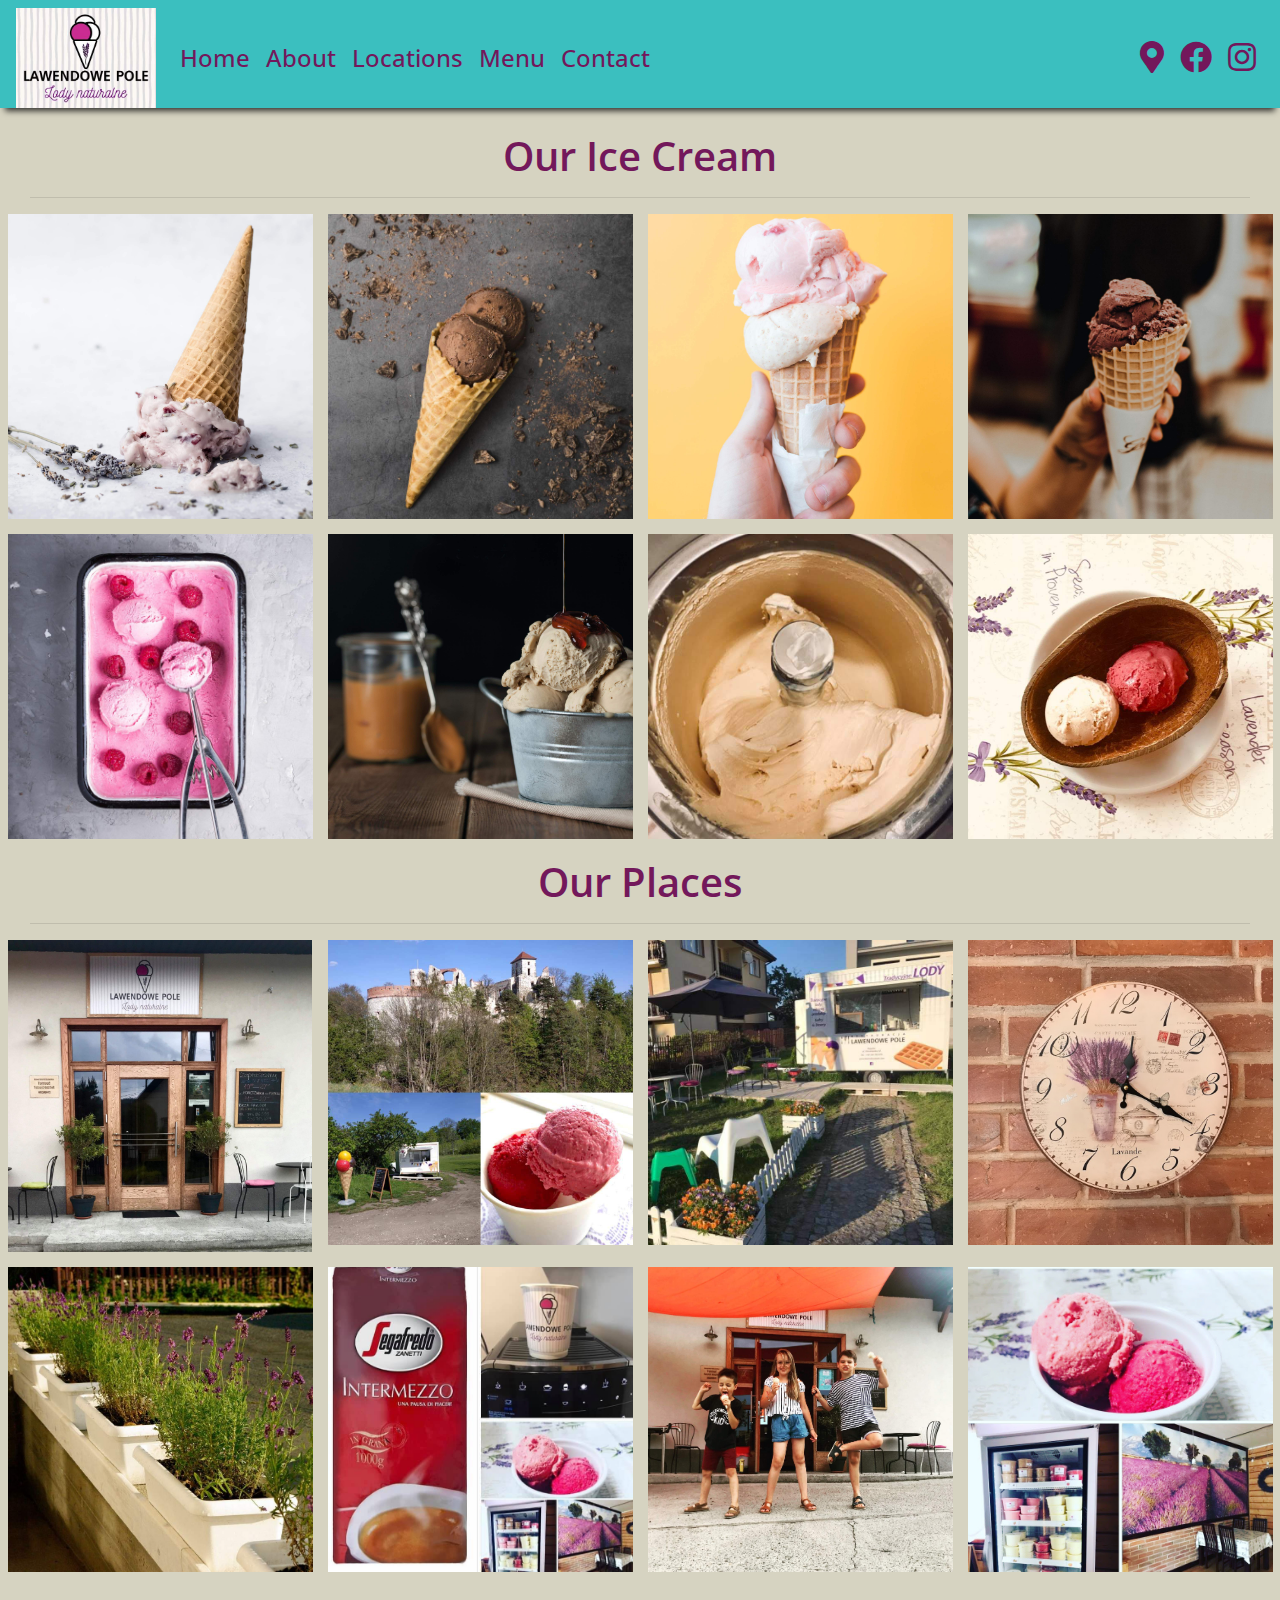
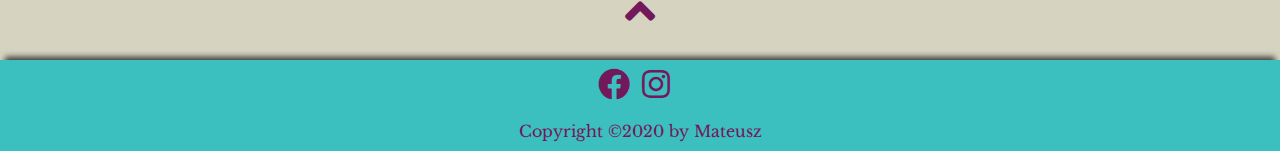
==== gallery.html @ 7745a28f "change arrow icon and bg for facillities table items in locations" ====
<!DOCTYPE html>
<html lang="en">

<head>
    <meta charset="UTF-8">
    <meta name="viewport" content="width=device-width, initial-scale=1.0">
    <meta http-equiv="X-UA-Compatible" content="ie=edge">
    <meta name="Description" content="Lawendowe Pole - Ice Creams" />
    <link rel="stylesheet" href="https://cdnjs.cloudflare.com/ajax/libs/twitter-bootstrap/4.5.2/css/bootstrap.min.css">
    <link rel="stylesheet" href="https://cdnjs.cloudflare.com/ajax/libs/font-awesome/5.15.0/css/all.min.css">
    <link rel="stylesheet" href="assets/css/style.css">
    <link rel="apple-touch-icon" sizes="180x180" href="assets/favicon/apple-touch-icon.png">
    <link rel="icon" type="image/png" sizes="32x32" href="assets/favicon/favicon-32x32.png">
    <link rel="icon" type="image/png" sizes="16x16" href="assets/favicon/favicon-16x16.png">
    <link rel="manifest" href="/site.webmanifest">
    <title>Lawendowe Pole - Natural Ice cream</title>
</head>

<body>
    <header>
        <!--Navbar with logo on the left and "hamburger menu" for mobile and tablets.For desktops logo,menu link and social links on the right-->
        <nav class="navbar navbar-expand-lg navbar-dark lp-navbar">
            <a class="navbar-brand lp-navbar-brand" href="index.html"><img src="assets/images/logo.jpg" alt="logo"
                    id="logo"></a>
            <button class="navbar-toggler" type="button" data-toggle="collapse"
                data-target="#toggler-collapse" aria-expanded="false" aria-label="Toggle navigation">
                <span class="navbar-toggler-icon"></span>
            </button>
            <div class="collapse navbar-collapse" id="toggler-collapse">
                <ul class="navbar-nav menu-links">
                    <li class="nav-item lp-nav-item">
                        <a href="index.html" class="nav-link"><span>Home</span></a>
                    </li>
                    <li class="nav-item lp-nav-item">
                        <a href="index.html#about" class="nav-link"><span>About</span></a>
                    </li>
                    <li class="nav-item lp-nav-item">
                        <a href="locations.html" class="nav-link"><span>Locations</span></a>
                    </li>
                    <li class="nav-item lp-nav-item">
                        <a href="assets/menu/menu.pdf" target="_blank" class="nav-link"><span>Menu</span></a>
                    </li>
                    <li class="nav-item lp-nav-item">
                        <a href="index.html#contactUs" class="nav-link"><span>Contact</span></a>
                    </li>
                </ul>
            </div>
            <!--social links menu located on the right of navbar-->
            <ul class="navbar-nav ml-auto d-none d-lg-flex lp-social-links">
                <li class="nav-item lp-nav-item">
                    <a href="https://www.google.ie/maps/search/lawendowe+pole+-+lody+naturalne/@50.0837449,19.5366776,14z/data=!3m1!4b1?hl=en&authuser=0"
                        target="_blank" rel="noreferrer" class="nav-link"><i class="fas fa-map-marker-alt"></i></a>
                </li>
                <li class="nav-item lp-nav-item">
                    <a href="https://www.facebook.com/lawendowepole.a" target="_blank" rel="noreferrer" class="nav-link"><i
                            class="fab fa-facebook"></i></a>
                </li>
                <li class="nav-item lp-nav-item">
                    <a href="https://www.instagram.com/lawendowe.pole/" target="_blank" rel="noreferrer" class="nav-link"><i
                            class="fab fa-instagram"></i></a>
                </li>
            </ul>
        </nav>
    </header>

    <!--Section for Ice cream photos and our places-->
<section >
    <div class="container-fluid lp-gallery py-4">
        <div class="container-fluid ">
            <h1 class="text-center "><span>Our Ice Cream</span></h1>
            <hr>
        </div>
        <div class="row text-center lp-bg-gallery">
            <div class="col-12 col-md-6 col-lg-3 lp-image">
                <img class="img-fluid " src="assets/images/lavender_ice.jpg" alt="lavender ice cream">
            </div>
            <div class="col-12 col-md-6 col-lg-3 lp-image">
                <img class="img-fluid " src="assets/images/chocolate_ice.jpg" alt="chocolate ice cream">
            </div>
            <div class="col-12 col-md-6 col-lg-3 lp-image">
                <img class="img-fluid " src="assets/images/2ice.jpg" alt="2 flavours ice">
            </div>
            <div class="col-12 col-md-6 col-lg-3 lp-image">
                <img class="img-fluid " src="assets/images/chocolate2.jpg" alt="chocolate ice cream in hand">
            </div>
            <div class="col-12 col-md-6 col-lg-3 lp-image">
                <img class="img-fluid " src="assets/images/maliny.jpg" alt="raspberries ice creams">
            </div>
            <div class="col-12 col-md-6 col-lg-3 lp-image">
                <img class="img-fluid " src="assets/images/table_ice.jpg" alt="ice creams in cafe">
            </div>
            <div class="col-12 col-md-6 col-lg-3 lp-image">
                <img class="img-fluid " src="assets/images/makingicecream.jpg" alt="making ice creams">
            </div>
            <div class="col-12 col-md-6 col-lg-3 lp-image">
                <img class="img-fluid " src="assets/images/icecreamshell.jpg" alt="ice creams in shell">
            </div>
        </div>
        <div class="container-fluid ">
            <h1 class="text-center pt-1"><span>Our Places</span></h1>
            <hr>
        </div>
        <div class="row text-center ">
            <div class="col-12 col-md-6 col-lg-3 lp-image">
                <img class="img-fluid " src="assets/images/lavenderfront.jpg" alt="Front of the Café">
            </div>
            <div class="col-12 col-md-6 col-lg-3 lp-image">
                <img class="img-fluid " src="assets/images/castle.jpg" alt="At the Castle">
            </div>
            <div class="col-12 col-md-6 col-lg-3 lp-image">
                <img class="img-fluid " src="assets/images/shopalwernia2.jpg" alt="Alwernia- ice cream shop">
            </div>
            <div class="col-12 col-md-6 col-lg-3 lp-image">
                <img class="img-fluid " src="assets/images/clock.jpg" alt="Clock">
            </div>
            <div class="col-12 col-md-6 col-lg-3 lp-image">
                <img class="img-fluid " src="assets/images/lavenderoutside.jpg" alt="lavender">
            </div>
            <div class="col-12 col-md-6 col-lg-3 lp-image">
                <img class="img-fluid " src="assets/images/ekspres.jpg" alt="coffee machine">
            </div>
            <div class="col-12 col-md-6 col-lg-3 lp-image">
                <img class="img-fluid " src="assets/images/kidsCafe.jpg" alt="children in front of Café">
            </div>
            <div class="col-12 col-md-6 col-lg-3 lp-image">
                <img class="img-fluid " src="assets/images/3pic.jpg" alt="fridge full of ice creams">
            </div>
        </div>
        <div class="row">
            <div class="col text-center lp-arrow">
                <a href="#top"><i class="fas fa-angle-up"></i></a>
            </div>
        </div>
    </div>
</section>




    <!--Footer with social links in the midle & copyright-->
    <footer>
        <div class="container-fluid lp-footer pt-2">
            <div class="row">
                <div class="col text-center">
                    <ul class="list-inline lp-social-links">
                        <li class="list-inline-item lp-f-inline-item">
                            <a href="https://www.facebook.com/lawendowepole.a" target="_blank" rel="noreferrer"><i
                                    class="fab fa-facebook"></i></a>
                        </li>
                        <li class="list-inline-item lp-f-inline-item">
                            <a href="https://www.instagram.com/lawendowe.pole/" target="_blank" rel="noreferrer"><i
                                    class="fab fa-instagram"></i></a>
                        </li>
                        <li class="list-inline-item lp-f-inline-item">
                            <a href="https://www.tripadvisor.ie/Restaurant_Review-g2427773-d10751722-Reviews-Lawendowe_Pole_Lody_naturalne-Alwernia_Lesser_Poland_Province_Southern_Poland.html"
                                target="_blank" rel="noreferrer"><i class="fab fa-tripadvisor"></i></a>
                        </li>
                    </ul>
                </div>
            </div>
            <div class="row">
                <div class="col text-center">
                    <p>Copyright &copy;2020 by Mateusz</p>
                </div>
            </div>
        </div>
    </footer>

    <script src="https://cdnjs.cloudflare.com/ajax/libs/jquery/3.5.1/jquery.slim.min.js"></script>
    <script src="https://cdnjs.cloudflare.com/ajax/libs/popper.js/1.16.1/umd/popper.min.js"></script>
    <script src="https://cdnjs.cloudflare.com/ajax/libs/twitter-bootstrap/4.5.2/js/bootstrap.min.js"></script>
</body>

</html>
---- assets/css/style.css ----
@import url('https://fonts.googleapis.com/css2?family=Libre+Baskerville:ital,wght@0,400;0,700;1,400&family=Open+Sans:ital,wght@0,300;0,400;0,600;0,700;0,800;1,300;1,400;1,600;1,700;1,800&display=swap');

/*--------------------------------Header with navbar*/

.lp-navbar {
    background-color: #3bbfbf;
    margin: 0;
    padding-bottom: 0;
    position: relative;
    z-index: 1;
    -moz-box-shadow: 0 8px 6px -5px rgba(0, 0,0,0.75);
    -webkit-box-shadow: 0 8px 6px -5px rgba(0, 0,0,0.75);
    box-shadow: 0 8px 6px -5px rgba(0, 0,0,0.75);
}

.lp-navbar-brand {
    padding: 0;
} 

.lp-nav-item span {
    color: #73185b;
    font-size: 24px;
    font-family: 'Open Sans', 'sans-serif';
    font-weight: 500;
}

.lp-nav-item span:hover {
    color: #d6d3c1;
}

/*--------------------------------social links and logo*/

.lp-social-links i {
    font-size: 2em;
    color:#73185b;
}

.lp-social-links i:hover {
    color: #d6d3c1;
}

#logo {
    width:140px;
    height:100px;
}

/*--------------------------------Image Carousel*/

.lp-carousel-view {
    max-height: 700px;
}

.lp-carusel-caption {
    margin:20%;
}

.lp-carusel-caption h2 {
    font-family: 'Open Sans', 'sans-serif';
    font-weight: 500;
    color: #bf3b9c;
    background-color: rgba(0,0,0,0.3) 
}

.lp-carusel-caption p {
    font-family: 'Libre Baskerville', sans-serif;
    font-weight: 500;
}

/*--------------------------------About*/

.lp-about-container {
    background:#3bbfbf ;
    color:#73185b
}

.lp-about h4 {
    font-family: 'Open Sans',sans-serif;
}
.lp-about p {
    font-family:'Libre Baskerville', sans-serif;
    font-weight: 400;
    
}

.lp-divider {
    width: 30px;
    height: 2px;
    background-color: #73185b;
    border:0;
}

.lp-video {
    -webkit-box-shadow:0 0 20px rgba(0,0,0,0.8);
    -moz-box-shadow:0 0 20px rgba(0,0,0,0.8);
    box-shadow:0 0 20px rgba(0,0,0,0.8);
    top:0;
    bottom:0;
    left:10px;
    right:10px;
    -moz-border-radius:100px / 10px;
    border-radius:100px / 10px;
    
}

/*--------------------------------Contact Us*/

.lp-contact {
    background-color: #d6d3c1;
}

.lp-contact legend {
    text-align: center;    
}

.lp-contact legend span {
    background-color: #fff;
    padding:8px;
    border-radius: 3%;
    font-family: 'Open Sans', sans-serif;
    font-weight: 600;
    font-size: 24px;
}

.lp-group span {
    background-color:#fff;
    padding: 5px;
    border-radius: 3%;
    font-family:'Libre Baskerville', sans-serif;
    font-weight: 400;
}

.lp-btn {
    background-color: #fff;
    color:#000;
    border-radius: 3%;
    font-family:'Open Sans', sans-serif;
    font-weight: 600;
    font-size: 24px;
}

.lp-btn:hover {
    background-color: #73185b;
    color: #fff;
}

.lp-contact-link a {
    color:#000;
    font-family:'Open Sans', sans-serif;
    font-weight: 600;
    font-size: 20px;
}

.lp-contact-link a:hover {
    color: #73185b;
    background-color: transparent;
    text-decoration: none;
}

/*--------------------------------Footer*/

.lp-footer {
    background-color: #3bbfbf;
    box-shadow: 0 -8px 5px -5px rgb(0,0,0,0.75);
    -moz-box-shadow: 0 -8px 6px -5px rgba(0, 0,0,0.75);
    -webkit-box-shadow: 0 -8px 6px -5px rgba(0, 0,0,0.75);
}

.lp-footer p {
    font-family:'Libre Baskerville', sans-serif;
    color: #73185b;
    margin-bottom: 8px; 
}

/*--------------------------------Locations*/

.lp-locations {
    background: #d6d3c1;
}
.lp-locations h2 {    
    font-family:'Open Sans', sans-serif;
    font-weight: 600;
    color: #73185b;
}

.lp-locations h3,h4{
    font-family:'Libre Baskerville', sans-serif;
    color: #73185b;
}

.lp-facillities-item{
    background-color: #3bbfbf;
}

.lp-facillities-castle {
    background-color: #d6d3c1;
}
.lp-loc-castle {
    background: #3bbfbf;
}

.lp-loc-castle h2 {
    font-family:'Open Sans', sans-serif;
    font-weight: 600;
    color: #73185b;
}

.lp-loc-castle h3,h4 {
    font-family:'Libre Baskerville', sans-serif;
    color: #73185b;
}


.lp-loc-image {
    width:80%;
    height:80%;   
}

.lp-loc-social {
    color:#73185b;
    font-size: 3em;
}

.lp-loc-social:hover {
    color: #bf3b9c;
}

.lp-table {
    margin:0;
}

/*--------------------------------Gallery*/

.lp-gallery {
    background-color:#d6d3c1 ;
}

.lp-gallery span {
    font-family:'Open Sans', sans-serif;
    font-weight: 600;
    color: #73185b;

}
.lp-image {
    margin-bottom:15px;
    padding-left: 7.5px;
    padding-right: 7.5px;
}

.lp-arrow i {
    font-size: 3rem;
    color: #73185b;
}.lp-arrow i:hover {
    color: #bf3b9c;
}
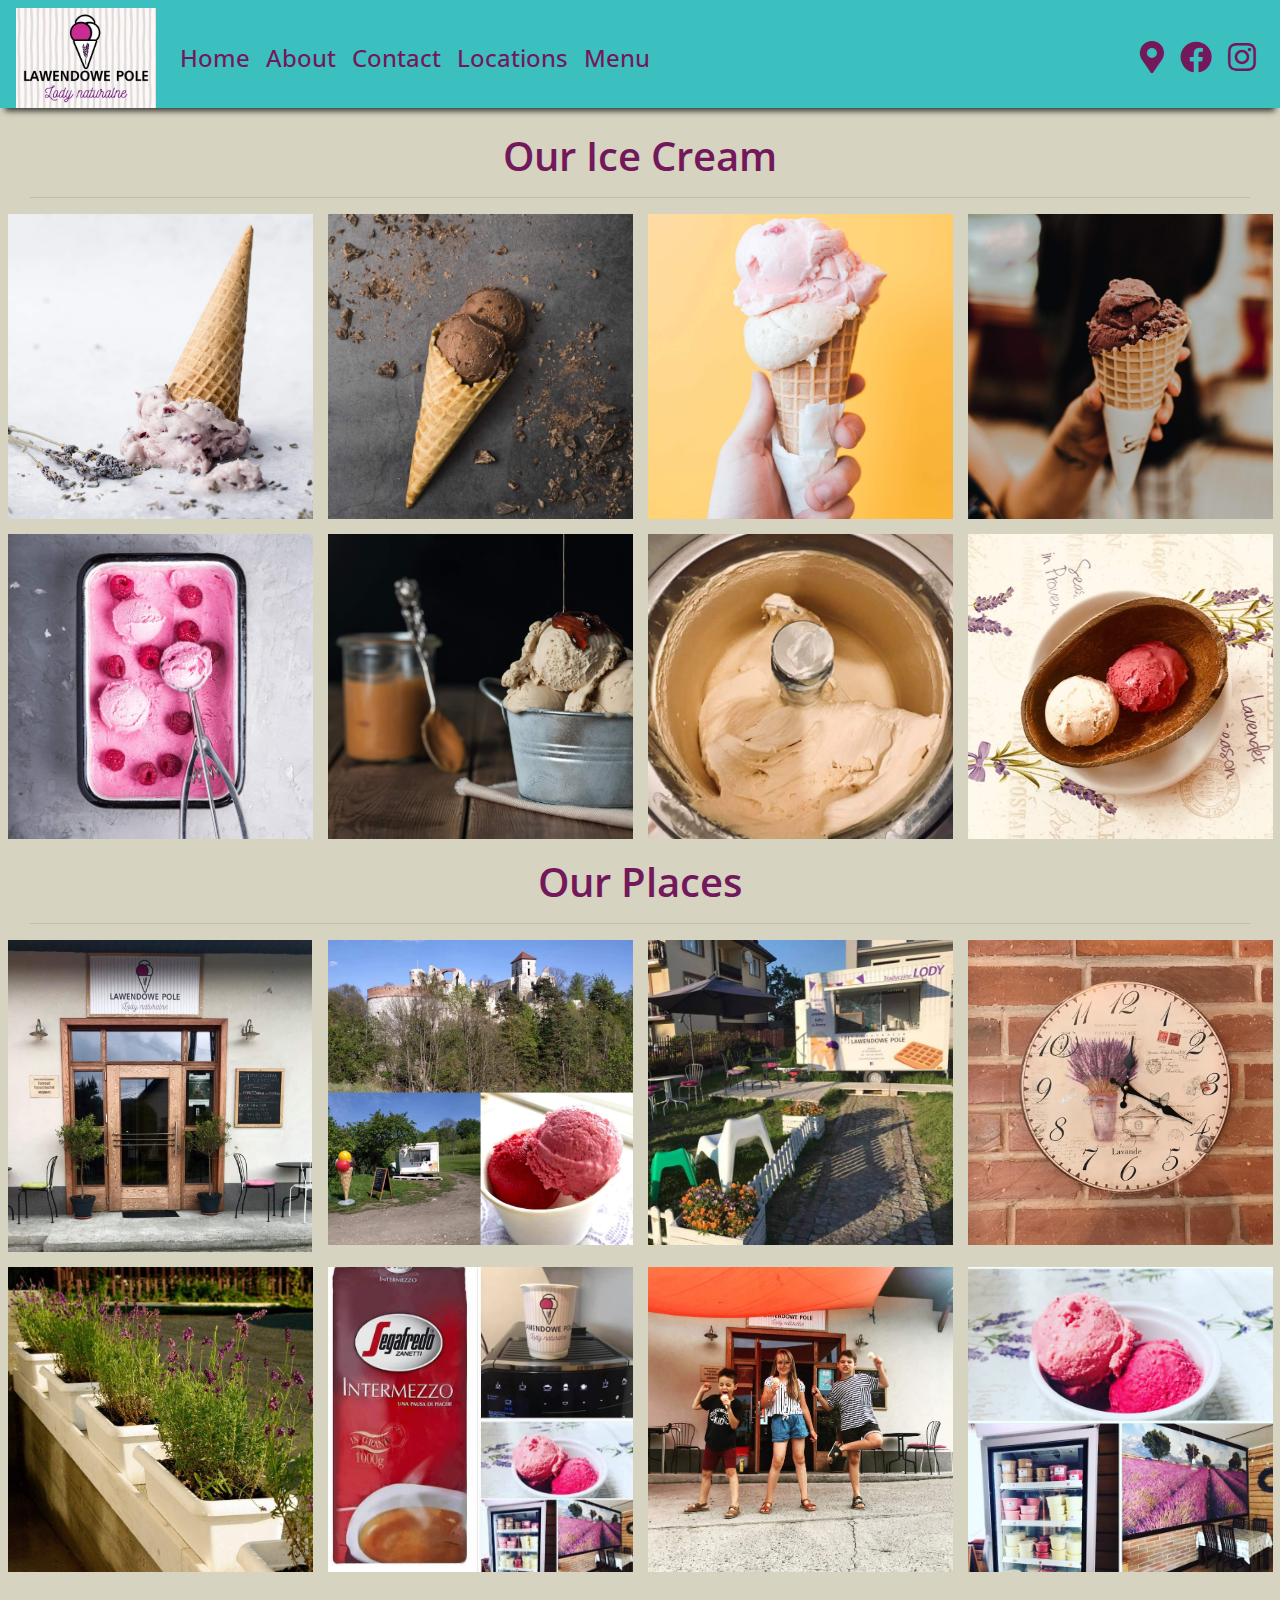
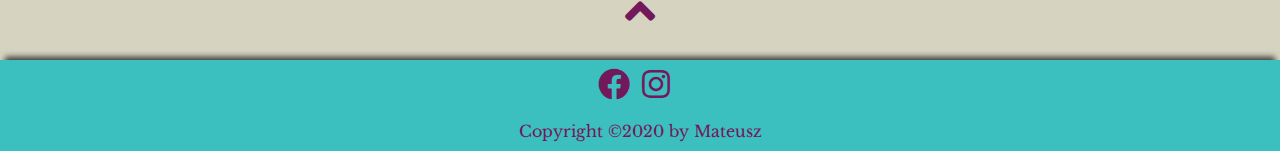
==== commit 6f4d3eb2: "order change for  menu-links in navbar" ====
--- a/gallery.html
+++ b/gallery.html
@@ -35,14 +35,14 @@
                         <a href="index.html#about" class="nav-link"><span>About</span></a>
                     </li>
                     <li class="nav-item lp-nav-item">
+                        <a href="index.html#contactUs" class="nav-link"><span>Contact</span></a>
+                    </li>
+                    <li class="nav-item lp-nav-item">
                         <a href="locations.html" class="nav-link"><span>Locations</span></a>
                     </li>
                     <li class="nav-item lp-nav-item">
                         <a href="assets/menu/menu.pdf" target="_blank" class="nav-link"><span>Menu</span></a>
-                    </li>
-                    <li class="nav-item lp-nav-item">
-                        <a href="index.html#contactUs" class="nav-link"><span>Contact</span></a>
-                    </li>
+                    </li>                    
                 </ul>
             </div>
             <!--social links menu located on the right of navbar-->
--- a/assets/css/style.css
+++ b/assets/css/style.css
@@ -113,7 +113,7 @@
 }
 
 .lp-contact legend span {
-    background-color: #fff;
+    border:2px solid #73185b;
     padding:8px;
     border-radius: 3%;
     font-family: 'Open Sans', sans-serif;
@@ -122,15 +122,15 @@
 }
 
 .lp-group span {
-    background-color:#fff;
     padding: 5px;
+    border:2px solid #73185b;
     border-radius: 3%;
     font-family:'Libre Baskerville', sans-serif;
     font-weight: 400;
 }
 
 .lp-btn {
-    background-color: #fff;
+    border:2px solid #73185b;
     color:#000;
     border-radius: 3%;
     font-family:'Open Sans', sans-serif;
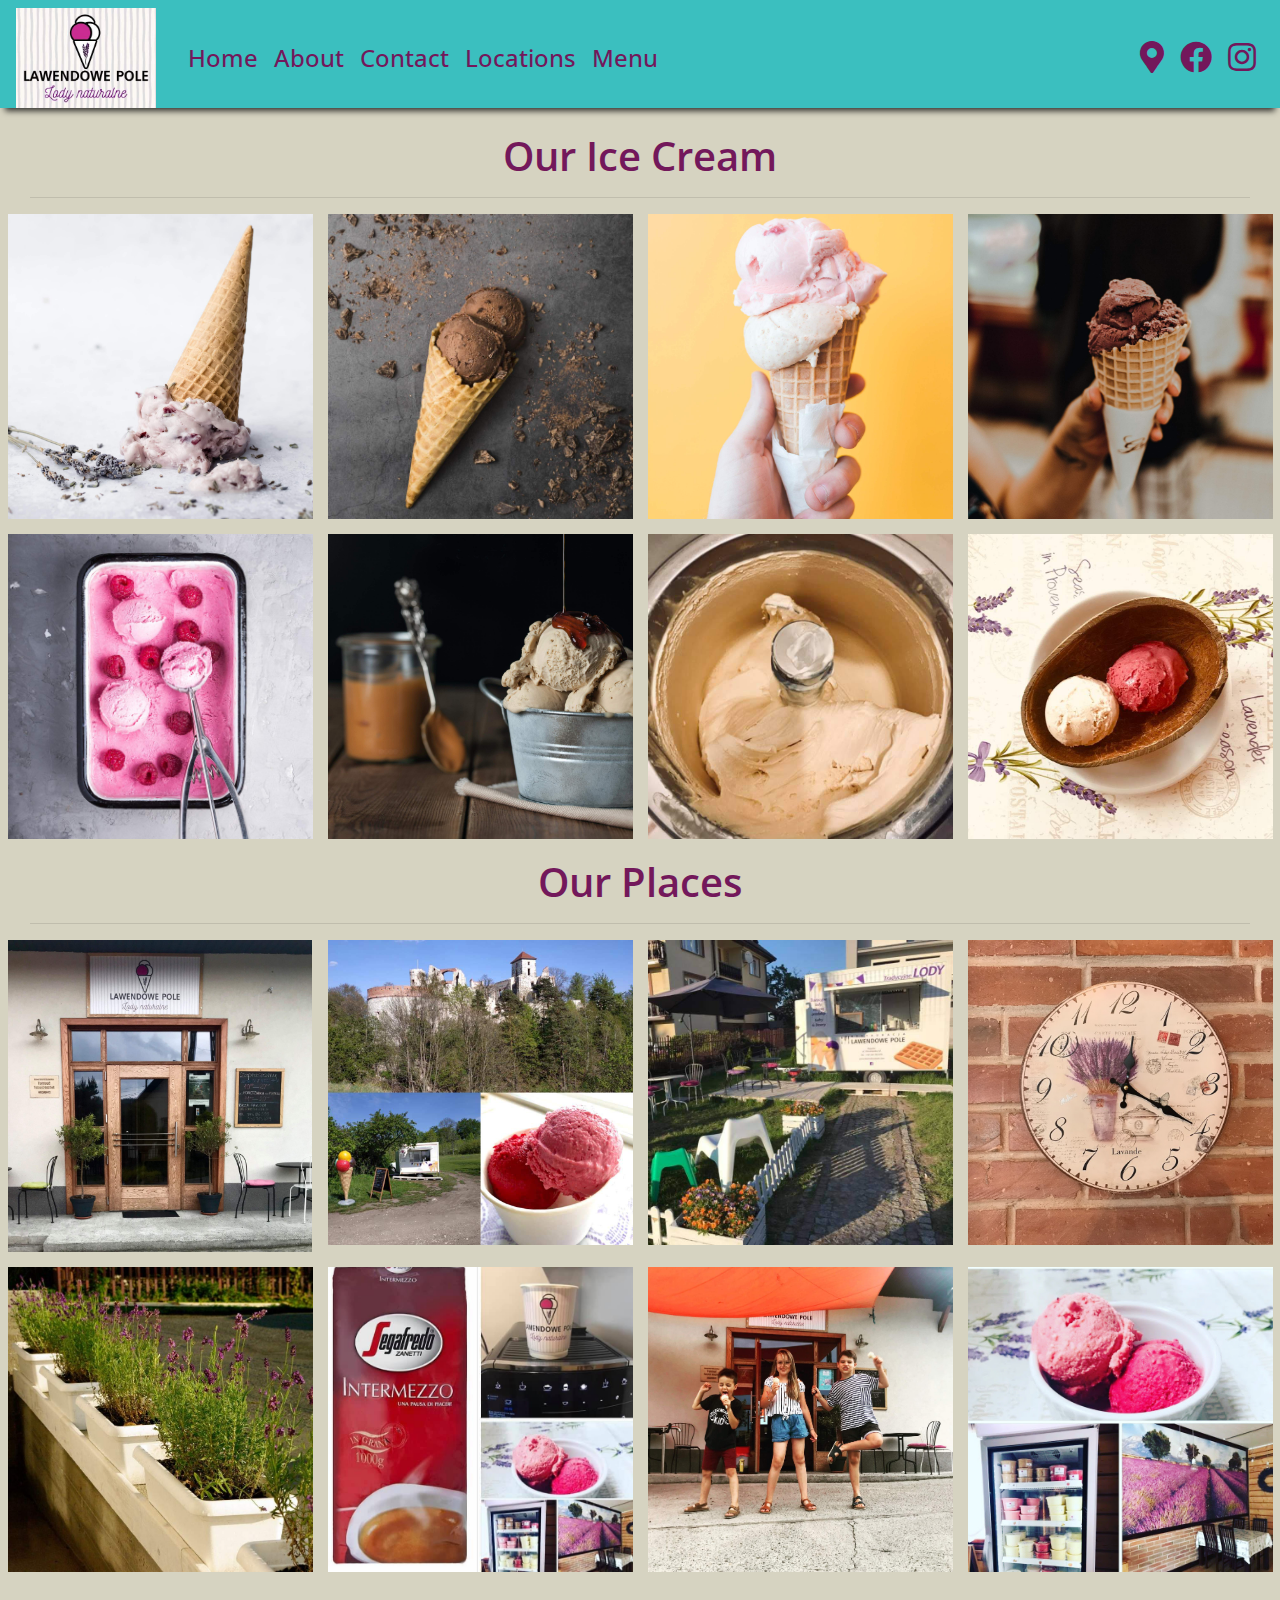
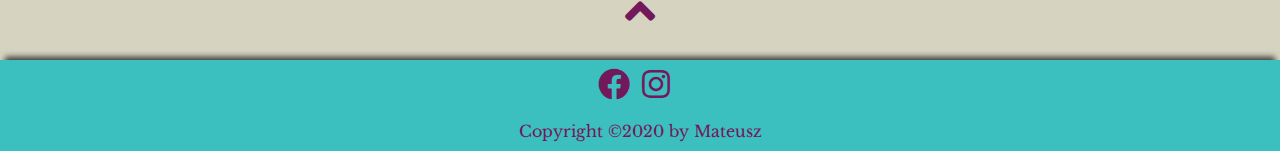
==== commit 0d8156eb: "change to navbar-light and README update" ====
--- a/gallery.html
+++ b/gallery.html
@@ -19,7 +19,7 @@
 <body>
     <header>
         <!--Navbar with logo on the left and "hamburger menu" for mobile and tablets.For desktops logo,menu link and social links on the right-->
-        <nav class="navbar navbar-expand-lg navbar-dark lp-navbar">
+        <nav class="navbar navbar-expand-lg navbar-light lp-navbar">
             <a class="navbar-brand lp-navbar-brand" href="index.html"><img src="assets/images/logo.jpg" alt="logo"
                     id="logo"></a>
             <button class="navbar-toggler" type="button" data-toggle="collapse"
--- a/assets/css/style.css
+++ b/assets/css/style.css
@@ -42,6 +42,7 @@
 #logo {
     width:140px;
     height:100px;
+    margin-right: 8px;
 }
 
 /*--------------------------------Image Carousel*/
@@ -113,7 +114,7 @@
 }
 
 .lp-contact legend span {
-    border:2px solid #73185b;
+    border:1px solid #000;
     padding:8px;
     border-radius: 3%;
     font-family: 'Open Sans', sans-serif;
@@ -123,14 +124,14 @@
 
 .lp-group span {
     padding: 5px;
-    border:2px solid #73185b;
+    border:1px solid #000;
     border-radius: 3%;
     font-family:'Libre Baskerville', sans-serif;
     font-weight: 400;
 }
 
 .lp-btn {
-    border:2px solid #73185b;
+    border:1px solid #000;
     color:#000;
     border-radius: 3%;
     font-family:'Open Sans', sans-serif;
@@ -209,7 +210,6 @@
     color: #73185b;
 }
 
-
 .lp-loc-image {
     width:80%;
     height:80%;   
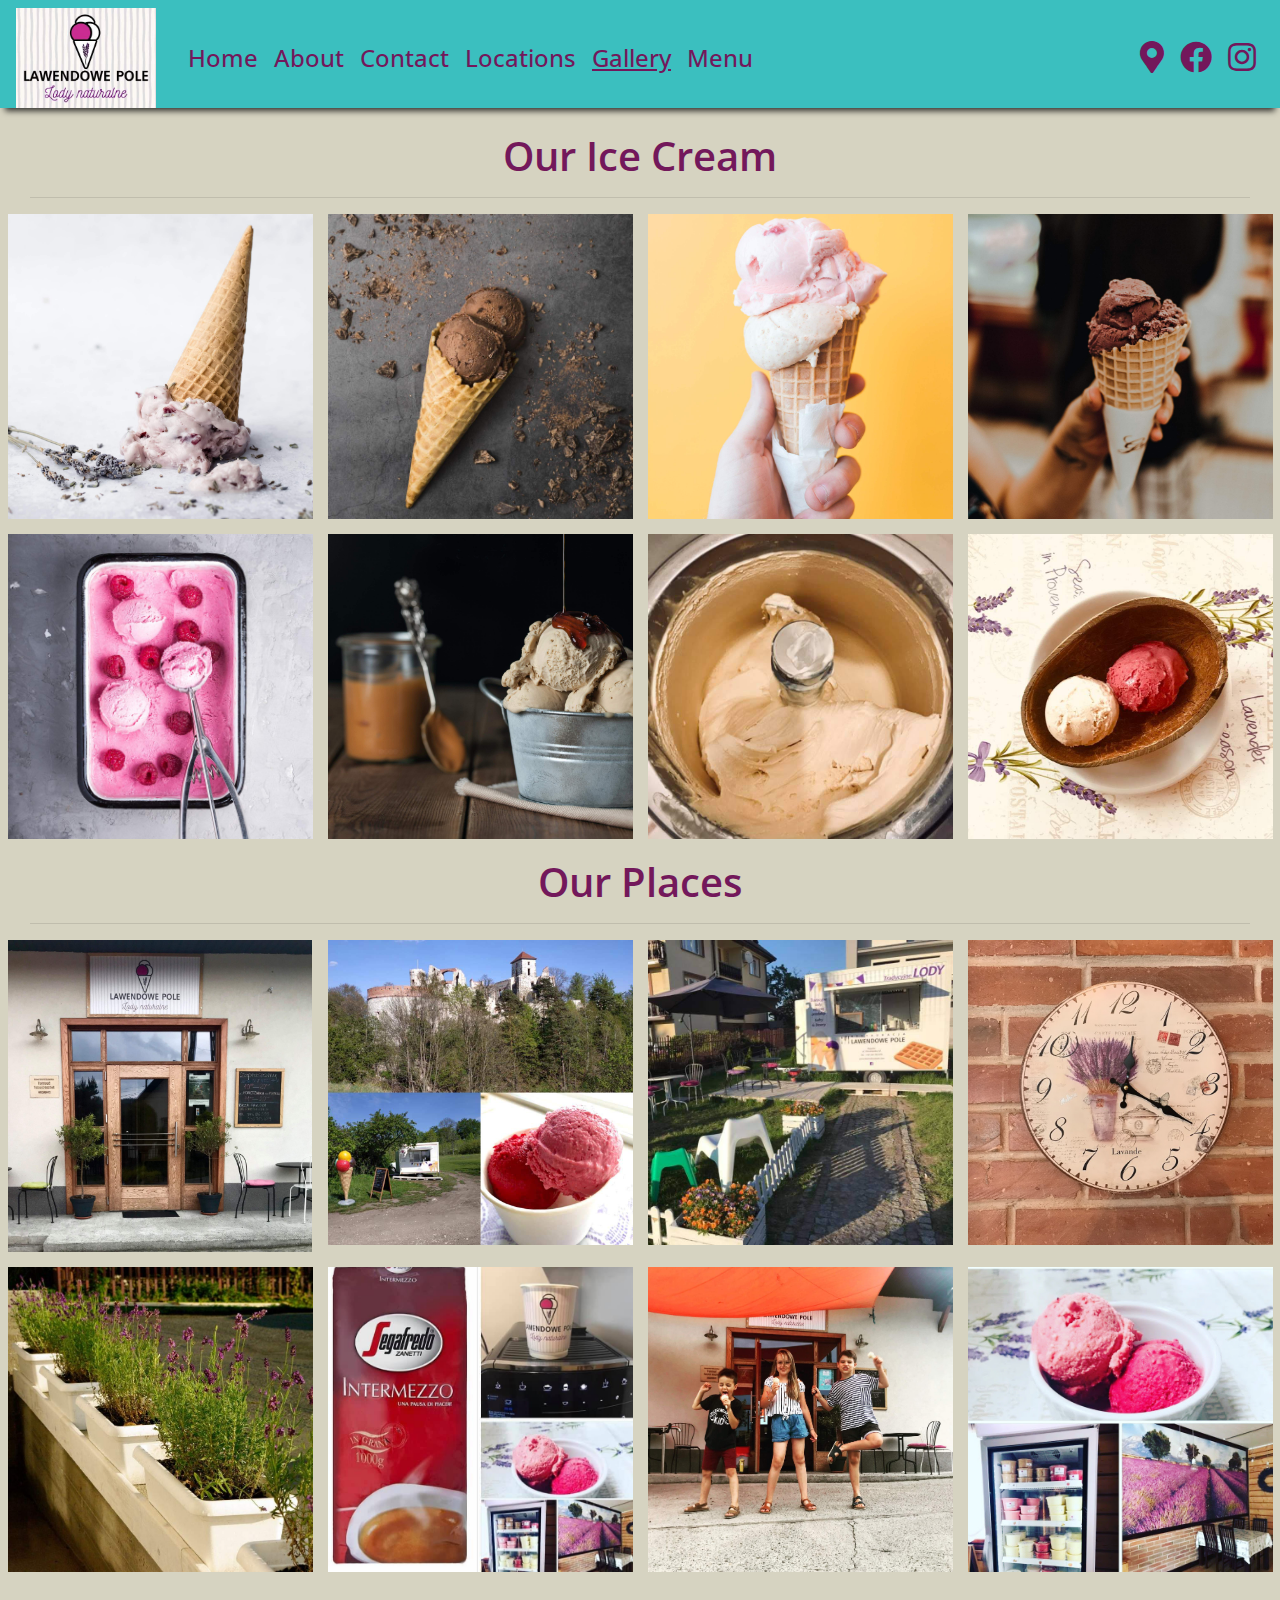
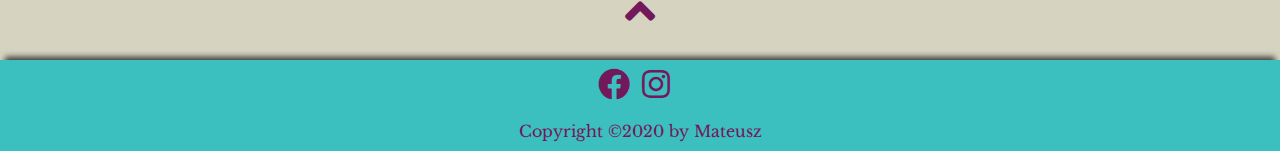
==== commit 1cbb73a9: "add- underlined current page menu links to all pages" ====
--- a/gallery.html
+++ b/gallery.html
@@ -13,7 +13,7 @@
     <link rel="icon" type="image/png" sizes="32x32" href="assets/favicon/favicon-32x32.png">
     <link rel="icon" type="image/png" sizes="16x16" href="assets/favicon/favicon-16x16.png">
     <link rel="manifest" href="/site.webmanifest">
-    <title>Lawendowe Pole - Natural Ice cream</title>
+    <title>Lawendowe Pole - Gallery</title>
 </head>
 
 <body>
@@ -22,8 +22,8 @@
         <nav class="navbar navbar-expand-lg navbar-light lp-navbar">
             <a class="navbar-brand lp-navbar-brand" href="index.html"><img src="assets/images/logo.jpg" alt="logo"
                     id="logo"></a>
-            <button class="navbar-toggler" type="button" data-toggle="collapse"
-                data-target="#toggler-collapse" aria-expanded="false" aria-label="Toggle navigation">
+            <button class="navbar-toggler" type="button" data-toggle="collapse" data-target="#toggler-collapse"
+                aria-expanded="false" aria-label="Toggle navigation">
                 <span class="navbar-toggler-icon"></span>
             </button>
             <div class="collapse navbar-collapse" id="toggler-collapse">
@@ -41,8 +41,11 @@
                         <a href="locations.html" class="nav-link"><span>Locations</span></a>
                     </li>
                     <li class="nav-item lp-nav-item">
+                        <a href="gallery.html" class="nav-link"><span><u>Gallery</u></span></a>
+                    </li>
+                    <li class="nav-item lp-nav-item">
                         <a href="assets/menu/menu.pdf" target="_blank" class="nav-link"><span>Menu</span></a>
-                    </li>                    
+                    </li>
                 </ul>
             </div>
             <!--social links menu located on the right of navbar-->
@@ -52,91 +55,87 @@
                         target="_blank" rel="noreferrer" class="nav-link"><i class="fas fa-map-marker-alt"></i></a>
                 </li>
                 <li class="nav-item lp-nav-item">
-                    <a href="https://www.facebook.com/lawendowepole.a" target="_blank" rel="noreferrer" class="nav-link"><i
-                            class="fab fa-facebook"></i></a>
+                    <a href="https://www.facebook.com/lawendowepole.a" target="_blank" rel="noreferrer"
+                        class="nav-link"><i class="fab fa-facebook"></i></a>
                 </li>
                 <li class="nav-item lp-nav-item">
-                    <a href="https://www.instagram.com/lawendowe.pole/" target="_blank" rel="noreferrer" class="nav-link"><i
-                            class="fab fa-instagram"></i></a>
+                    <a href="https://www.instagram.com/lawendowe.pole/" target="_blank" rel="noreferrer"
+                        class="nav-link"><i class="fab fa-instagram"></i></a>
                 </li>
             </ul>
         </nav>
     </header>
 
     <!--Section for Ice cream photos and our places-->
-<section >
-    <div class="container-fluid lp-gallery py-4">
-        <div class="container-fluid ">
-            <h1 class="text-center "><span>Our Ice Cream</span></h1>
-            <hr>
-        </div>
-        <div class="row text-center lp-bg-gallery">
-            <div class="col-12 col-md-6 col-lg-3 lp-image">
-                <img class="img-fluid " src="assets/images/lavender_ice.jpg" alt="lavender ice cream">
+    <section>
+        <div class="container-fluid lp-gallery py-4">
+            <div class="container-fluid ">
+                <h1 class="text-center "><span>Our Ice Cream</span></h1>
+                <hr>
             </div>
-            <div class="col-12 col-md-6 col-lg-3 lp-image">
-                <img class="img-fluid " src="assets/images/chocolate_ice.jpg" alt="chocolate ice cream">
+            <div class="row text-center lp-bg-gallery">
+                <div class="col-12 col-md-6 col-lg-3 lp-image">
+                    <img class="img-fluid " src="assets/images/lavender_ice.jpg" alt="lavender ice cream">
+                </div>
+                <div class="col-12 col-md-6 col-lg-3 lp-image">
+                    <img class="img-fluid " src="assets/images/chocolate_ice.jpg" alt="chocolate ice cream">
+                </div>
+                <div class="col-12 col-md-6 col-lg-3 lp-image">
+                    <img class="img-fluid " src="assets/images/2ice.jpg" alt="2 flavours ice">
+                </div>
+                <div class="col-12 col-md-6 col-lg-3 lp-image">
+                    <img class="img-fluid " src="assets/images/chocolate2.jpg" alt="chocolate ice cream in hand">
+                </div>
+                <div class="col-12 col-md-6 col-lg-3 lp-image">
+                    <img class="img-fluid " src="assets/images/maliny.jpg" alt="raspberries ice creams">
+                </div>
+                <div class="col-12 col-md-6 col-lg-3 lp-image">
+                    <img class="img-fluid " src="assets/images/table_ice.jpg" alt="ice creams in cafe">
+                </div>
+                <div class="col-12 col-md-6 col-lg-3 lp-image">
+                    <img class="img-fluid " src="assets/images/makingicecream.jpg" alt="making ice creams">
+                </div>
+                <div class="col-12 col-md-6 col-lg-3 lp-image">
+                    <img class="img-fluid " src="assets/images/icecreamshell.jpg" alt="ice creams in shell">
+                </div>
             </div>
-            <div class="col-12 col-md-6 col-lg-3 lp-image">
-                <img class="img-fluid " src="assets/images/2ice.jpg" alt="2 flavours ice">
+            <div class="container-fluid ">
+                <h1 class="text-center pt-1"><span>Our Places</span></h1>
+                <hr>
             </div>
-            <div class="col-12 col-md-6 col-lg-3 lp-image">
-                <img class="img-fluid " src="assets/images/chocolate2.jpg" alt="chocolate ice cream in hand">
+            <div class="row text-center ">
+                <div class="col-12 col-md-6 col-lg-3 lp-image">
+                    <img class="img-fluid " src="assets/images/lavenderfront.jpg" alt="Front of the Café">
+                </div>
+                <div class="col-12 col-md-6 col-lg-3 lp-image">
+                    <img class="img-fluid " src="assets/images/castle.jpg" alt="At the Castle">
+                </div>
+                <div class="col-12 col-md-6 col-lg-3 lp-image">
+                    <img class="img-fluid " src="assets/images/shopalwernia2.jpg" alt="Alwernia- ice cream shop">
+                </div>
+                <div class="col-12 col-md-6 col-lg-3 lp-image">
+                    <img class="img-fluid " src="assets/images/clock.jpg" alt="Clock">
+                </div>
+                <div class="col-12 col-md-6 col-lg-3 lp-image">
+                    <img class="img-fluid " src="assets/images/lavenderoutside.jpg" alt="lavender">
+                </div>
+                <div class="col-12 col-md-6 col-lg-3 lp-image">
+                    <img class="img-fluid " src="assets/images/ekspres.jpg" alt="coffee machine">
+                </div>
+                <div class="col-12 col-md-6 col-lg-3 lp-image">
+                    <img class="img-fluid " src="assets/images/kidsCafe.jpg" alt="children in front of Café">
+                </div>
+                <div class="col-12 col-md-6 col-lg-3 lp-image">
+                    <img class="img-fluid " src="assets/images/3pic.jpg" alt="fridge full of ice creams">
+                </div>
             </div>
-            <div class="col-12 col-md-6 col-lg-3 lp-image">
-                <img class="img-fluid " src="assets/images/maliny.jpg" alt="raspberries ice creams">
-            </div>
-            <div class="col-12 col-md-6 col-lg-3 lp-image">
-                <img class="img-fluid " src="assets/images/table_ice.jpg" alt="ice creams in cafe">
-            </div>
-            <div class="col-12 col-md-6 col-lg-3 lp-image">
-                <img class="img-fluid " src="assets/images/makingicecream.jpg" alt="making ice creams">
-            </div>
-            <div class="col-12 col-md-6 col-lg-3 lp-image">
-                <img class="img-fluid " src="assets/images/icecreamshell.jpg" alt="ice creams in shell">
+            <div class="row">
+                <div class="col text-center lp-arrow">
+                    <a href="#top"><i class="fas fa-angle-up"></i></a>
+                </div>
             </div>
         </div>
-        <div class="container-fluid ">
-            <h1 class="text-center pt-1"><span>Our Places</span></h1>
-            <hr>
-        </div>
-        <div class="row text-center ">
-            <div class="col-12 col-md-6 col-lg-3 lp-image">
-                <img class="img-fluid " src="assets/images/lavenderfront.jpg" alt="Front of the Café">
-            </div>
-            <div class="col-12 col-md-6 col-lg-3 lp-image">
-                <img class="img-fluid " src="assets/images/castle.jpg" alt="At the Castle">
-            </div>
-            <div class="col-12 col-md-6 col-lg-3 lp-image">
-                <img class="img-fluid " src="assets/images/shopalwernia2.jpg" alt="Alwernia- ice cream shop">
-            </div>
-            <div class="col-12 col-md-6 col-lg-3 lp-image">
-                <img class="img-fluid " src="assets/images/clock.jpg" alt="Clock">
-            </div>
-            <div class="col-12 col-md-6 col-lg-3 lp-image">
-                <img class="img-fluid " src="assets/images/lavenderoutside.jpg" alt="lavender">
-            </div>
-            <div class="col-12 col-md-6 col-lg-3 lp-image">
-                <img class="img-fluid " src="assets/images/ekspres.jpg" alt="coffee machine">
-            </div>
-            <div class="col-12 col-md-6 col-lg-3 lp-image">
-                <img class="img-fluid " src="assets/images/kidsCafe.jpg" alt="children in front of Café">
-            </div>
-            <div class="col-12 col-md-6 col-lg-3 lp-image">
-                <img class="img-fluid " src="assets/images/3pic.jpg" alt="fridge full of ice creams">
-            </div>
-        </div>
-        <div class="row">
-            <div class="col text-center lp-arrow">
-                <a href="#top"><i class="fas fa-angle-up"></i></a>
-            </div>
-        </div>
-    </div>
-</section>
-
-
-
-
+    </section>
     <!--Footer with social links in the midle & copyright-->
     <footer>
         <div class="container-fluid lp-footer pt-2">
--- a/assets/css/style.css
+++ b/assets/css/style.css
@@ -110,7 +110,8 @@
 }
 
 .lp-contact legend {
-    text-align: center;    
+    text-align: center;
+    margin-bottom: 15px;    
 }
 
 .lp-contact legend span {
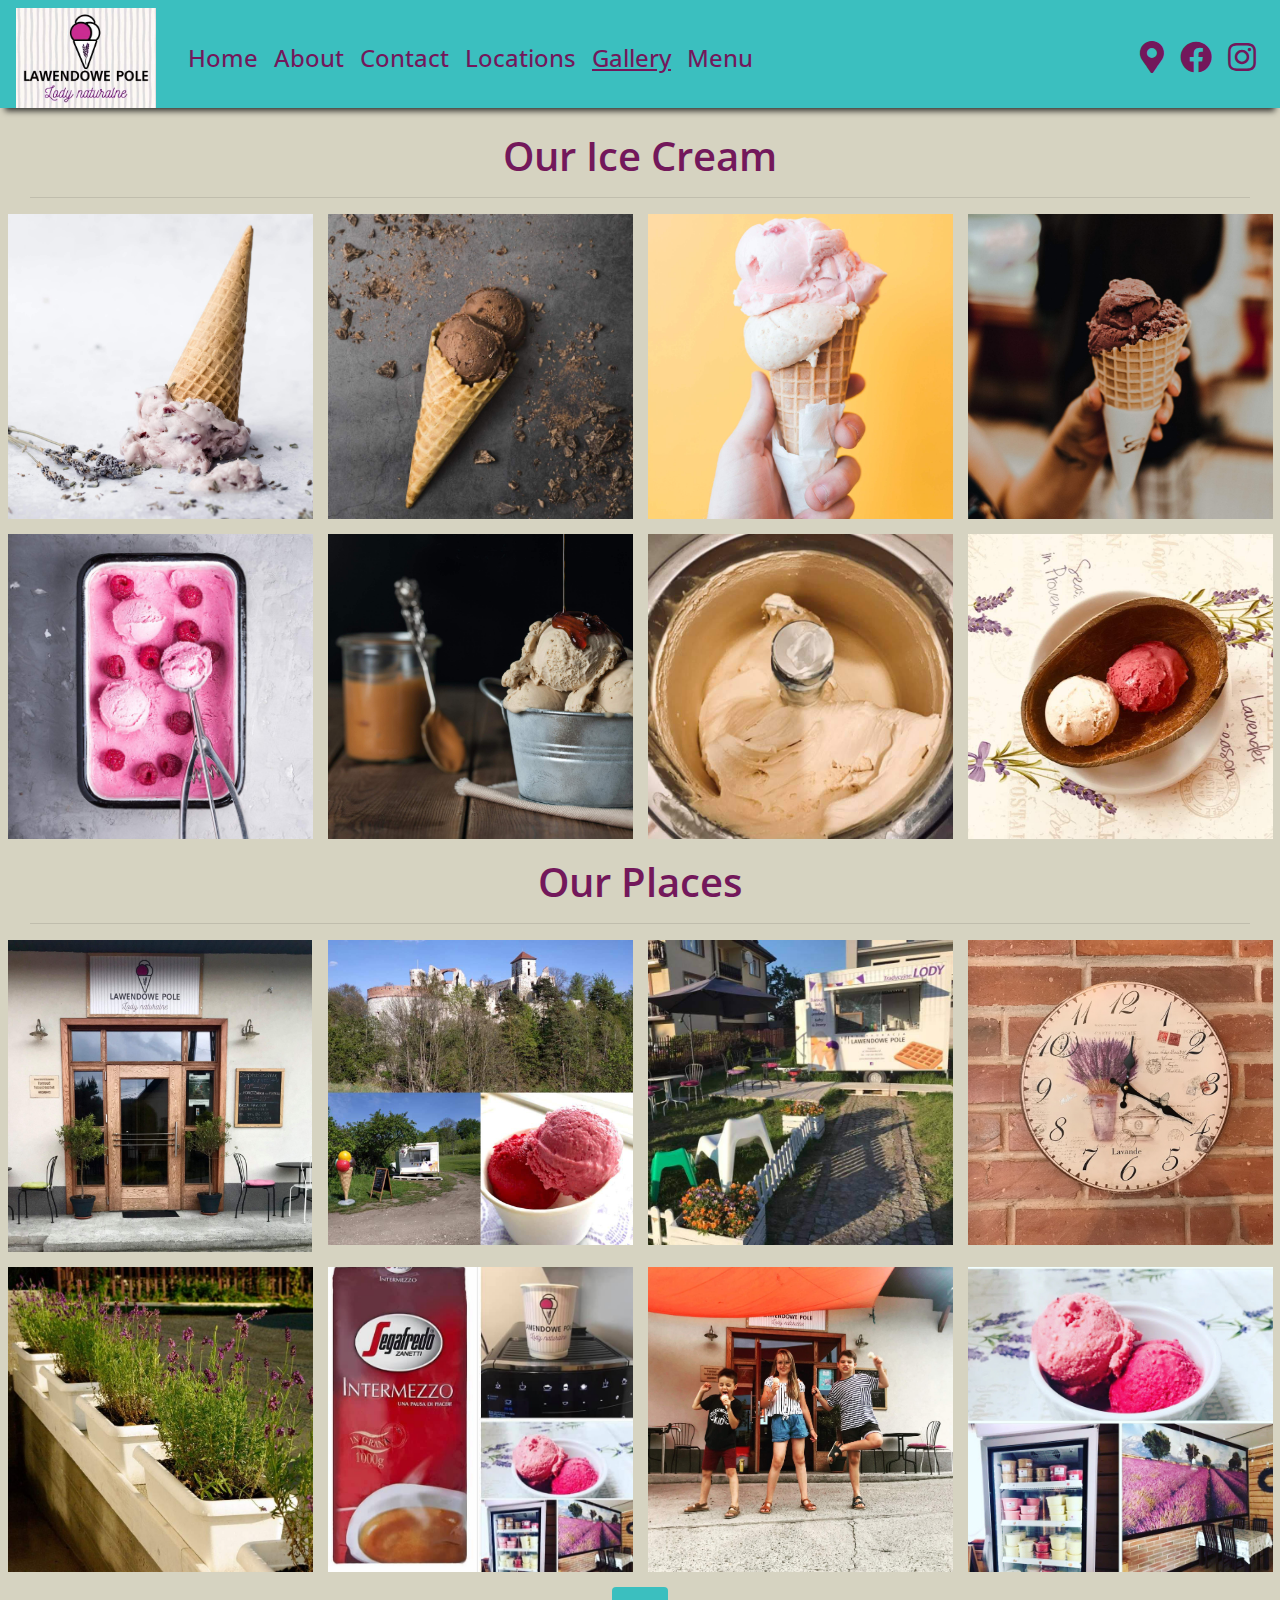
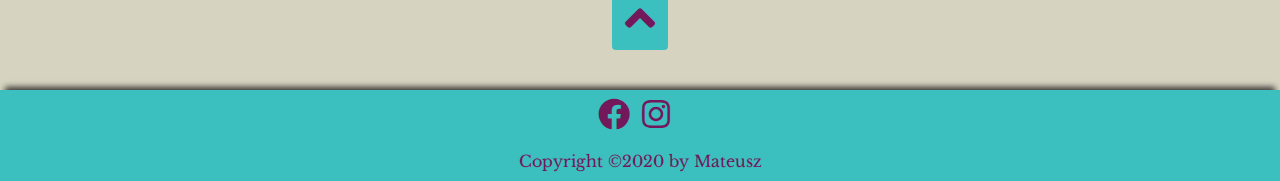
==== commit 21672666: "style 'back to top' button" ====
--- a/gallery.html
+++ b/gallery.html
@@ -131,7 +131,7 @@
             </div>
             <div class="row">
                 <div class="col text-center lp-arrow">
-                    <a href="#top"><i class="fas fa-angle-up"></i></a>
+                    <p><a href="#top" data-bs-toggle="tooltip-top" title="Back to Top" class="btn shadow-none lp-btn--back"><i class="fas fa-angle-up"></i></a></p>
                 </div>
             </div>
         </div>
--- a/assets/css/style.css
+++ b/assets/css/style.css
@@ -53,18 +53,22 @@
 
 .lp-carusel-caption {
     margin:20%;
+    padding:5px;
+    background-color: rgba(255, 255, 255, 0.6);
 }
 
 .lp-carusel-caption h2 {
     font-family: 'Open Sans', 'sans-serif';
     font-weight: 500;
-    color: #bf3b9c;
-    background-color: rgba(0,0,0,0.3) 
+    color: #73185b;
+    margin-top: 5px;    
 }
 
 .lp-carusel-caption p {
     font-family: 'Libre Baskerville', sans-serif;
     font-weight: 500;
+    color: #000;
+    margin-bottom: 5px;
 }
 
 /*--------------------------------About*/
@@ -115,9 +119,7 @@
 }
 
 .lp-contact legend span {
-    border:1px solid #000;
-    padding:8px;
-    border-radius: 3%;
+    padding:8px;   
     font-family: 'Open Sans', sans-serif;
     font-weight: 600;
     font-size: 24px;
@@ -125,8 +127,6 @@
 
 .lp-group span {
     padding: 5px;
-    border:1px solid #000;
-    border-radius: 3%;
     font-family:'Libre Baskerville', sans-serif;
     font-weight: 400;
 }
@@ -250,6 +250,13 @@
 .lp-arrow i {
     font-size: 3rem;
     color: #73185b;
-}.lp-arrow i:hover {
+}
+
+.lp-arrow i:hover {
+    font-size: 3.5rem;
     color: #bf3b9c;
-}+}
+
+.lp-btn--back {
+    background-color: #3bbfbf;
+}
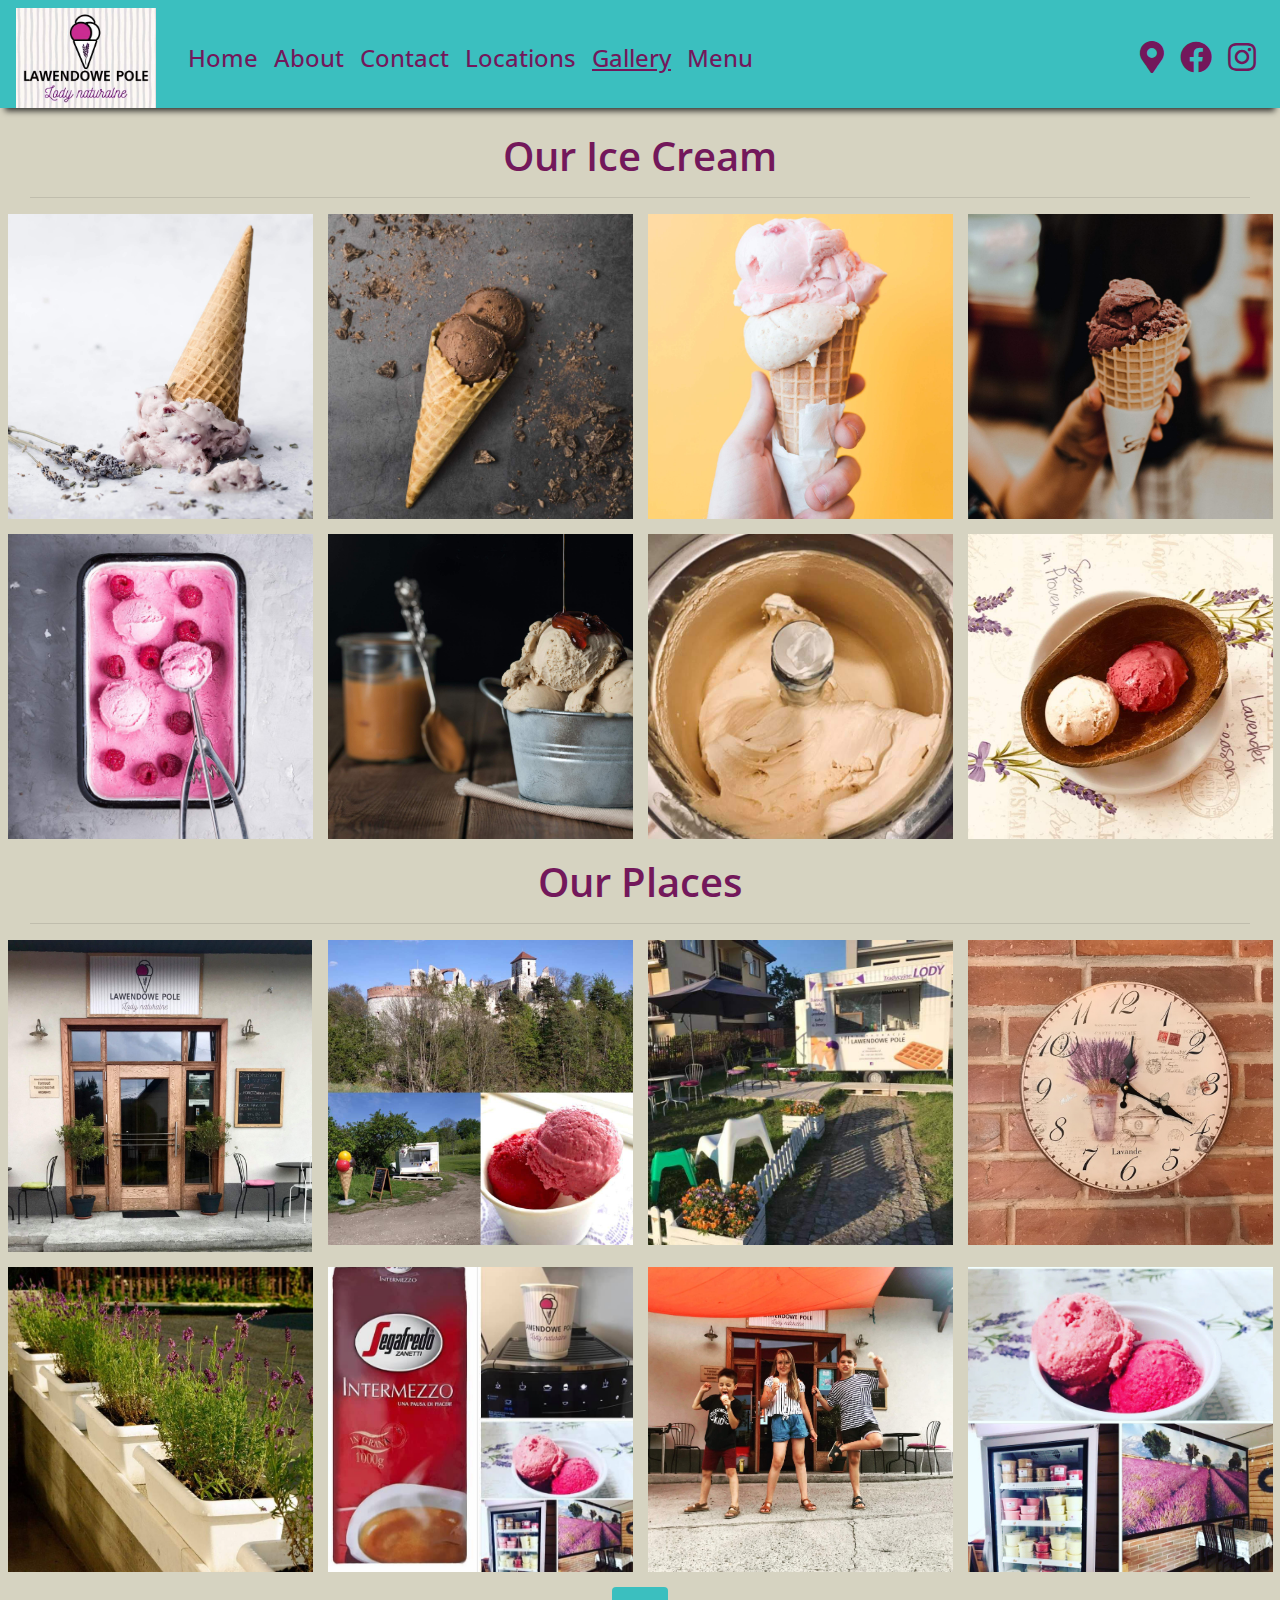
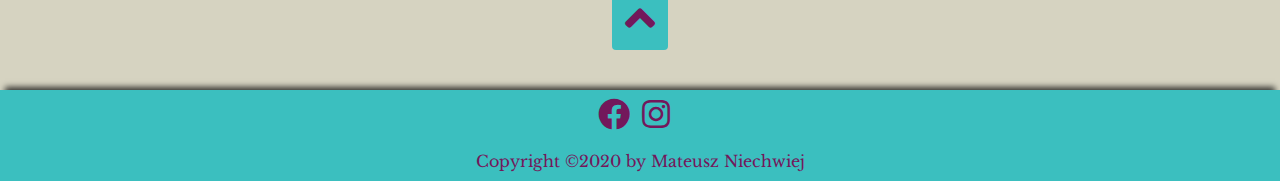
==== commit 0b2d1fb5: "add full name to copy& and change hover efect on 'back to top'" ====
--- a/gallery.html
+++ b/gallery.html
@@ -159,7 +159,7 @@
             </div>
             <div class="row">
                 <div class="col text-center">
-                    <p>Copyright &copy;2020 by Mateusz</p>
+                    <p>Copyright &copy;2020 by Mateusz Niechwiej</p>
                 </div>
             </div>
         </div>
--- a/assets/css/style.css
+++ b/assets/css/style.css
@@ -253,7 +253,6 @@
 }
 
 .lp-arrow i:hover {
-    font-size: 3.5rem;
     color: #bf3b9c;
 }
 
